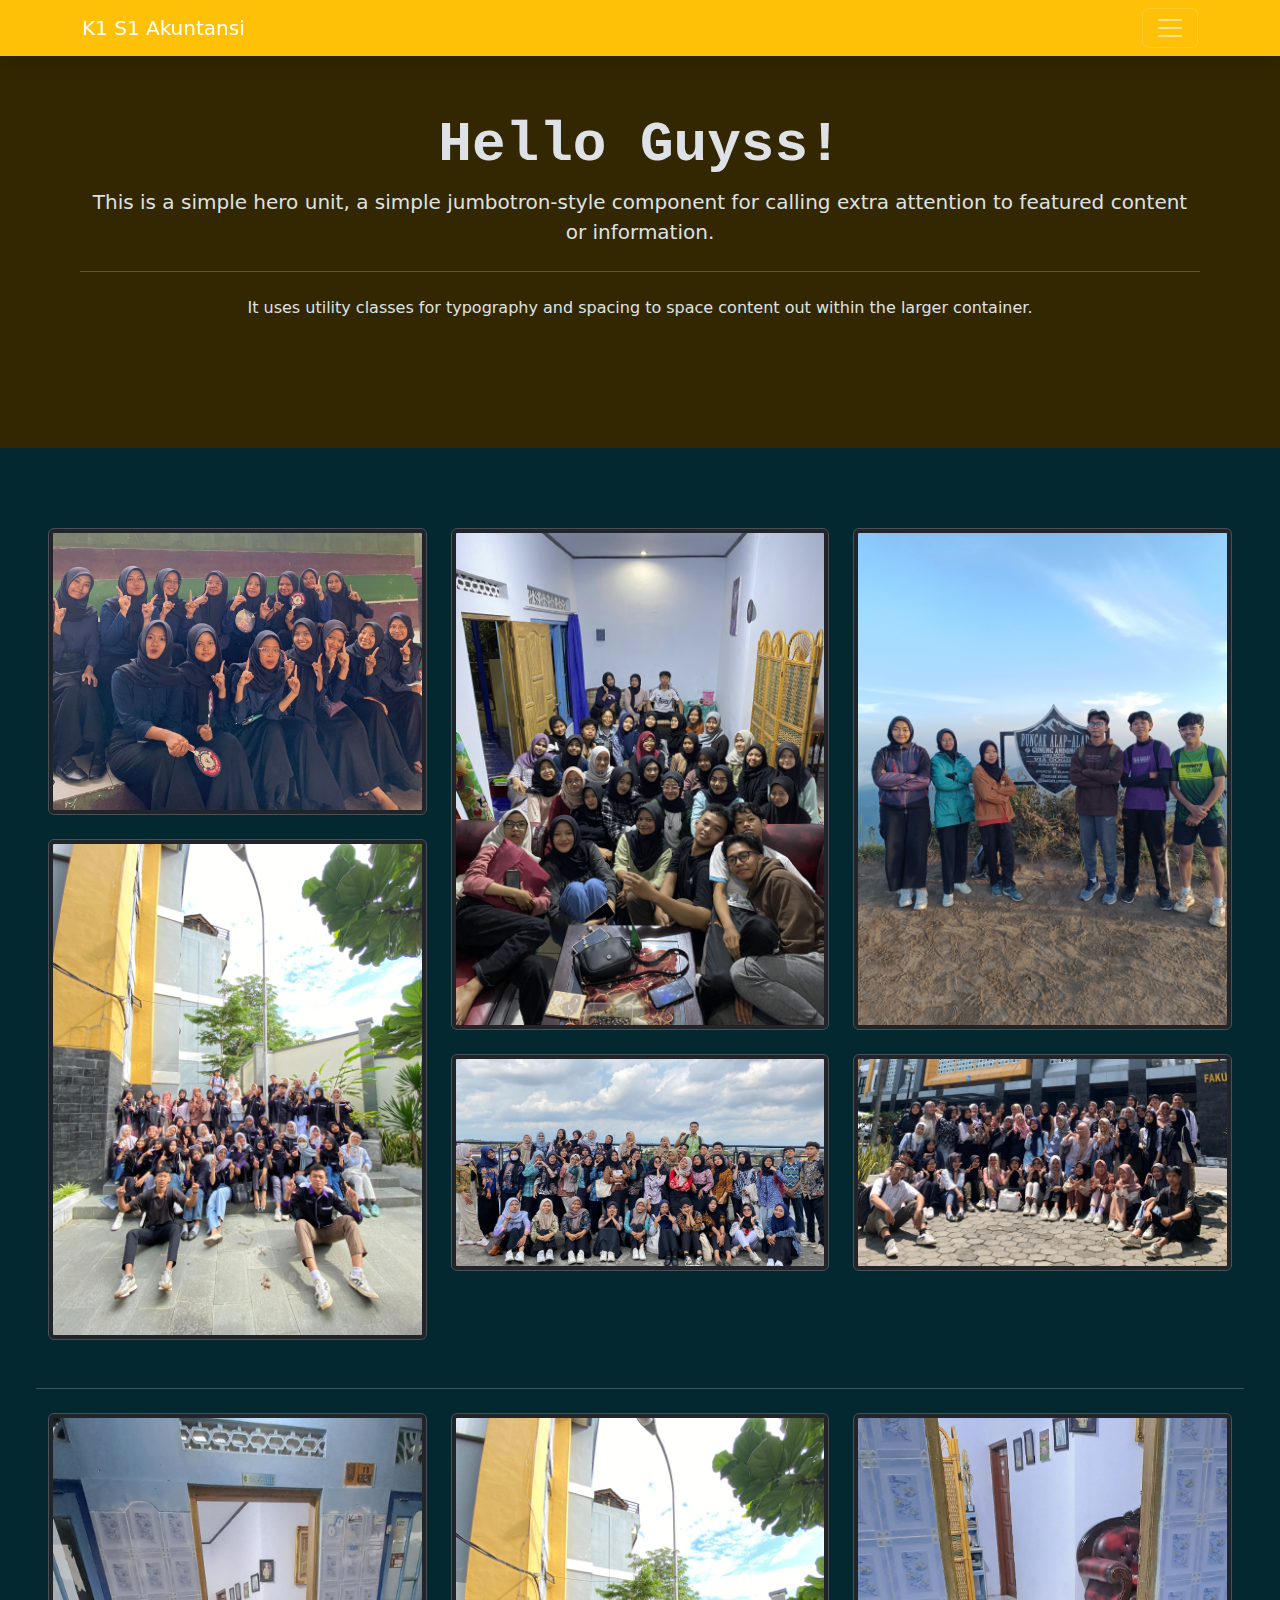
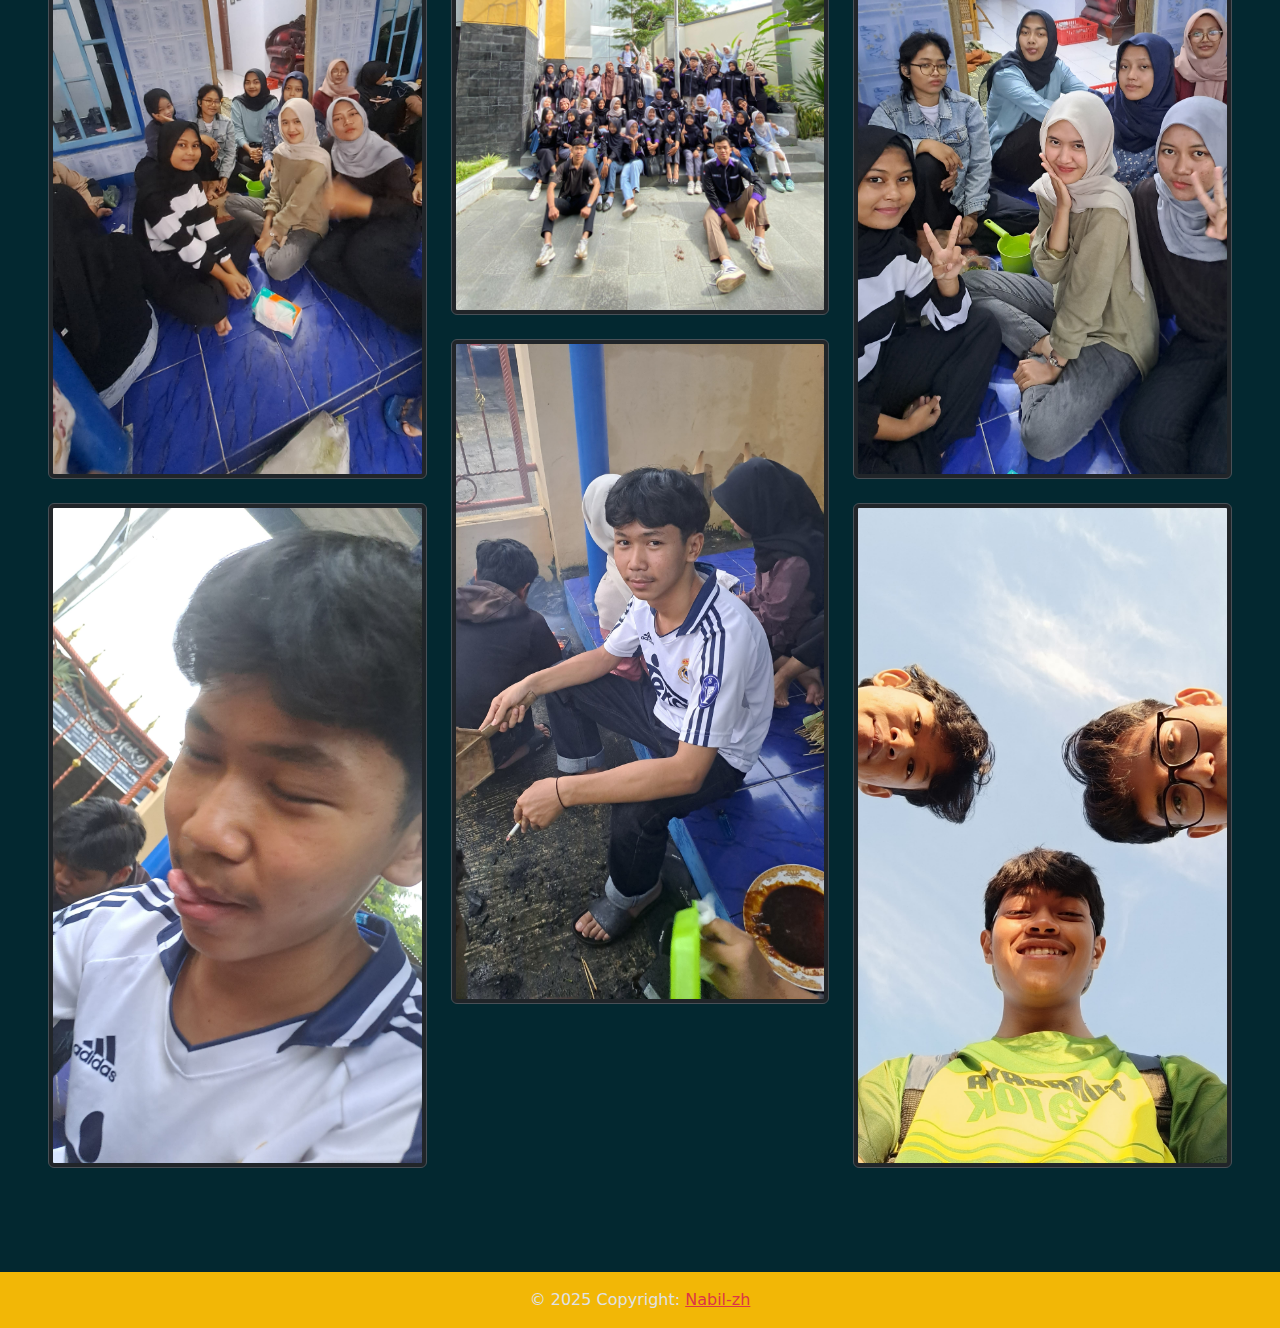
==== photo.html @ cfcad0f1 "Add files via upload" ====
<!doctype html>
<html lang="en">
  <head>
    <meta charset="utf-8">
    <meta name="viewport" content="width=device-width, initial-scale=1">
    <title>Bootstrap demo</title>
    <link href="https://cdn.jsdelivr.net/npm/bootstrap@5.3.3/dist/css/bootstrap.min.css" rel="stylesheet" integrity="sha384-QWTKZyjpPEjISv5WaRU9OFeRpok6YctnYmDr5pNlyT2bRjXh0JMhjY6hW+ALEwIH" crossorigin="anonymous">
    <link rel="stylesheet" href="photo.css">
</head>
  <body>



    <nav class="navbar bg-warning shadow fixed-top">
        <div class="container">
          <a class="navbar-brand" href="#">K1 S1 Akuntansi</a>
          <button class="navbar-toggler" type="button" data-bs-toggle="offcanvas" data-bs-target="#offcanvasNavbar" aria-controls="offcanvasNavbar" aria-label="Toggle navigation">
            <span class="navbar-toggler-icon"></span>
          </button>
          <div class="offcanvas offcanvas-end" tabindex="-1" id="offcanvasNavbar" aria-labelledby="offcanvasNavbarLabel">
            <div class="offcanvas-header bg-warning">
              <h5 class="offcanvas-title" id="offcanvasNavbarLabel">haloo !!</h5>
              <button type="button" class="btn-close" data-bs-dismiss="offcanvas" aria-label="Close"></button>
            </div>
            <div class="offcanvas-body bg-warning-subtle">
              <ul class="navbar-nav justify-content-end flex-grow-1 pe-3">
                <li class="nav-item">
                  <a class="nav-link active text-body-secondary fw-bold" aria-current="page" href="index.html">Back</a>
                </li>
              </ul>
            </div>
          </div>
        </div>
      </nav>


      <div class="jumbotron text-center bg-warning-subtle">
        <h1 class="display-4 font-monospace fw-bold ">Hello Guyss!</h1>
        <p class="lead">This is a simple hero unit, a simple jumbotron-style component for calling extra attention to featured content or information.</p>
        <hr class="my-4">
        <p>It uses utility classes for typography and spacing to space content out within the larger container.</p>
      </div>


<section id="photo" class="bg-info-subtle">


    <div class="row">
    <div class="col-lg-4 col-md-10 mb-3 mb-lg-0">
      <img
        src="K1/D3.jpeg"
        class="w-100 shadow-1-strong rounded mb-4 img-thumbnail"
        alt="Boat on Calm Water"
      />
  
      <img
        src="K1/A3.jpeg"
        class="w-100 shadow-1-strong rounded mb-4 img-thumbnail"
        alt="Wintry Mountain Landscape"
      />
    </div>
  
    <div class="col-lg-4 mb-4 mb-lg-0">
      <img
        src="K1/B4.jpeg"
        class="w-100 shadow-1-strong rounded mb-4 img-thumbnail"
        alt="Mountains in the Clouds"
      />
  
      <img
        src="K1/E6.jpeg"
        class="w-100 shadow-1-strong rounded mb-4 img-thumbnail"
        alt="Boat on Calm Water"
      />
    </div>
  

    <div class="col-lg-4 mb-4 mb-lg-0">
      <img
        src="K1/C12.jpeg"
        class="w-100 shadow-1-strong rounded mb-4 img-thumbnail"
        alt="Waves at Sea"
      />
  
      <img
        src="K1/E1.jpeg"
        class="w-100 shadow-1-strong rounded mb-4 img-thumbnail"
        alt="Yosemite National Park"
      />
    </div>

    <hr class="my-4">

    <div class="col-lg-4 mb-4 mb-lg-0">
        <img
          src="K1/B14.jpeg"
          class="w-100 shadow-1-strong rounded mb-4 img-thumbnail"
          alt="Waves at Sea"
        />
    
        <img
          src="K1/B19.jpeg"
          class="w-100 shadow-1-strong rounded mb-4 img-thumbnail"
          alt="Yosemite National Park"
        />
      </div>

      <div class="col-lg-4 mb-4 mb-lg-0">
        <img
          src="K1/A1.jpeg"
          class="w-100 shadow-1-strong rounded mb-4 img-thumbnail"
          alt="Waves at Sea"
        />
    
        <img
          src="K1/B7.jpeg"
          class="w-100 shadow-1-strong rounded mb-4 img-thumbnail"
          alt="Yosemite National Park"
        />
      </div>

      <div class="col-lg-4 mb-4 mb-lg-0">
        <img
          src="K1/B10.jpeg"
          class="w-100 shadow-1-strong rounded mb-4 img-thumbnail"
          alt="Waves at Sea"
        />
    
        <img
          src="K1/C7.jpeg"
          class="w-100 shadow-1-strong rounded mb-4 img-thumbnail"
          alt="Yosemite National Park"
        />
      </div>
  </div>
</section>

<footer class="bg-warning text-center text-lg-start">
    <!-- Copyright -->
    <div class="text-center p-3" style="background-color: rgba(0, 0, 0, 0.05);">
      © 2025 Copyright:
      <a class="text-danger" href="https://www.instagram.com/nabil.zhaf?igsh=YmRoZzR6bnZ6NnFy">Nabil-zh</a>
    </div>
    <!-- Copyright -->
  </footer>



    <script src="script.js"></script>
    <script src="https://cdn.jsdelivr.net/npm/bootstrap@5.3.3/dist/js/bootstrap.bundle.min.js" integrity="sha384-YvpcrYf0tY3lHB60NNkmXc5s9fDVZLESaAA55NDzOxhy9GkcIdslK1eN7N6jIeHz" crossorigin="anonymous"></script>
  </body>
</html>
---- photo.css ----
#photo {
    padding: 5rem 3rem;
}

.jumbotron {
    padding: 7rem 5rem;
}
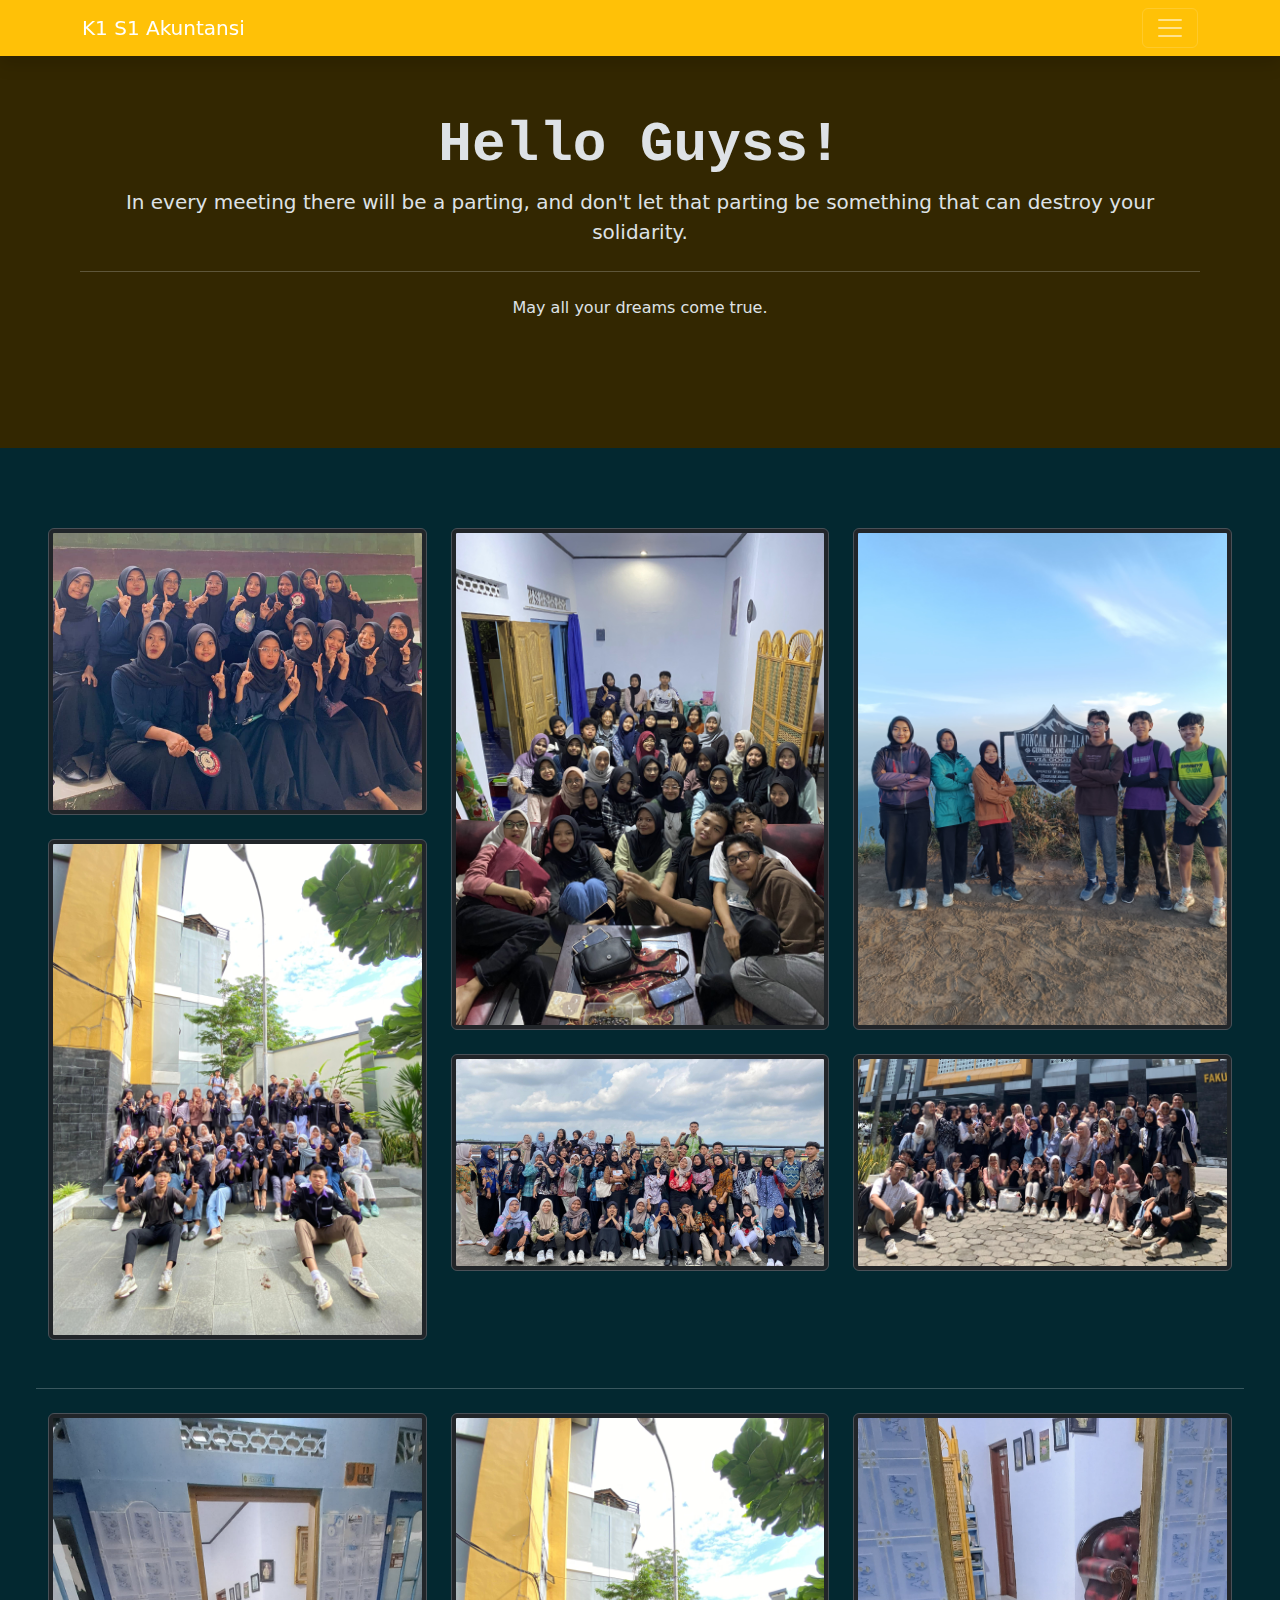
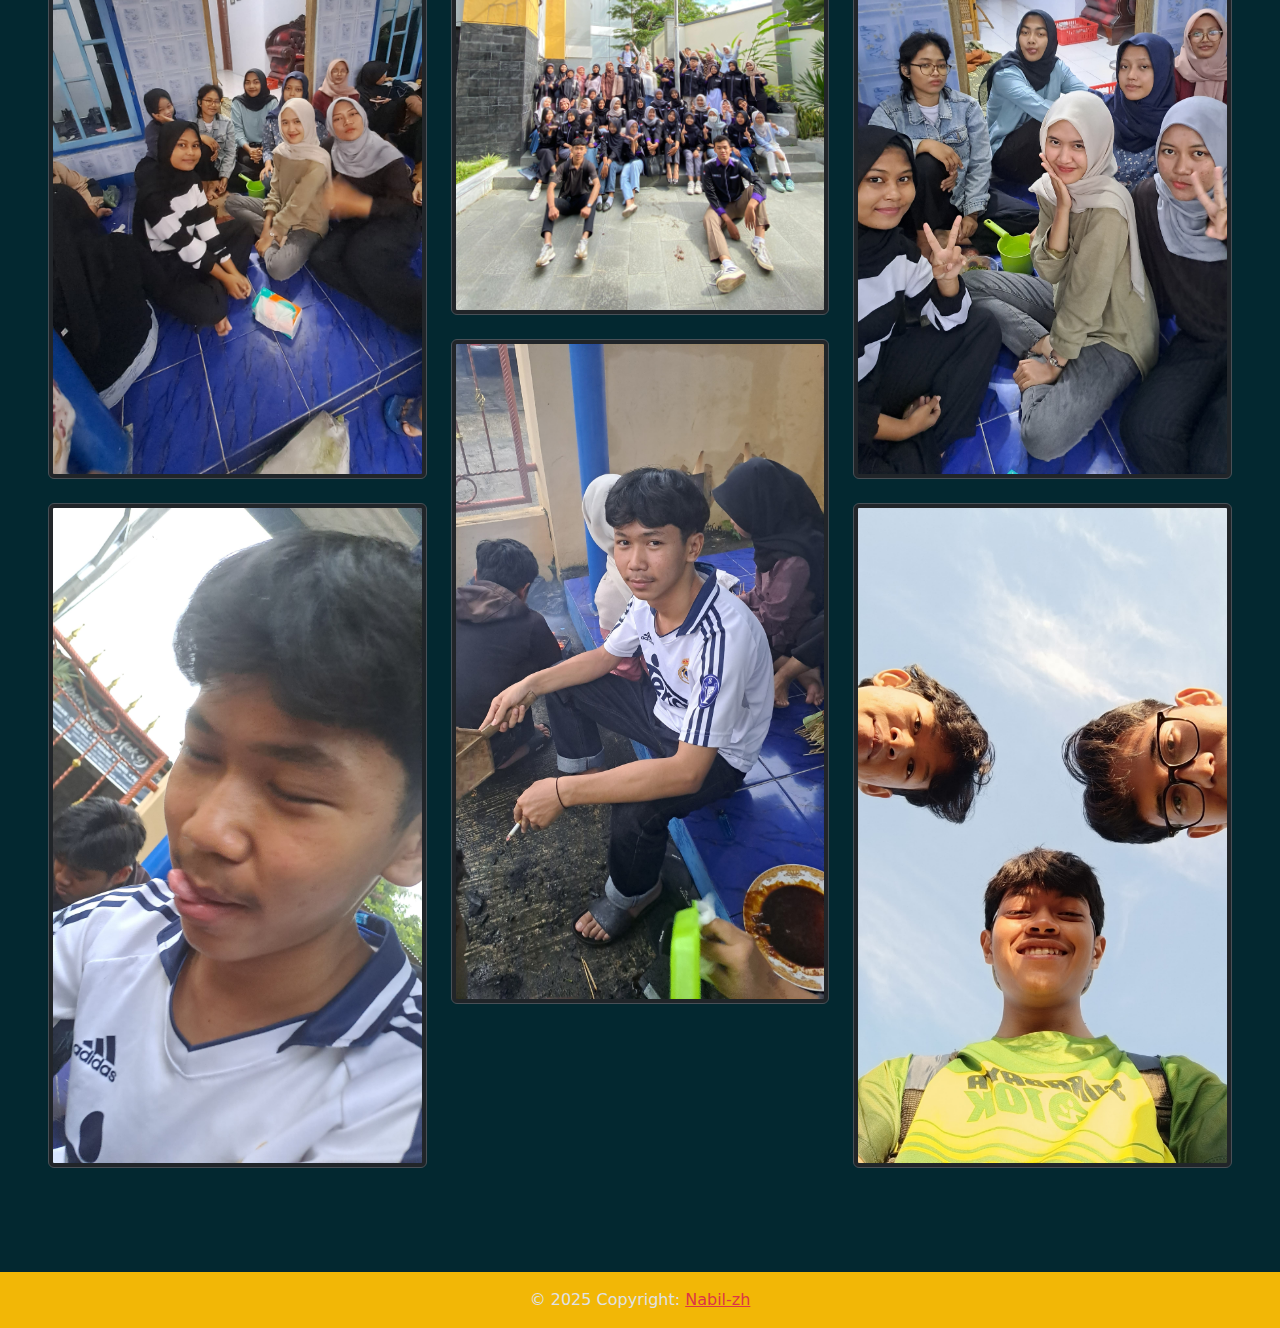
==== commit 165de0df: "Update photo.html" ====
--- a/photo.html
+++ b/photo.html
@@ -3,7 +3,7 @@
   <head>
     <meta charset="utf-8">
     <meta name="viewport" content="width=device-width, initial-scale=1">
-    <title>Bootstrap demo</title>
+    <title>K1 S1 Akuntansi-Photo</title>
     <link href="https://cdn.jsdelivr.net/npm/bootstrap@5.3.3/dist/css/bootstrap.min.css" rel="stylesheet" integrity="sha384-QWTKZyjpPEjISv5WaRU9OFeRpok6YctnYmDr5pNlyT2bRjXh0JMhjY6hW+ALEwIH" crossorigin="anonymous">
     <link rel="stylesheet" href="photo.css">
 </head>
@@ -36,9 +36,9 @@
 
       <div class="jumbotron text-center bg-warning-subtle">
         <h1 class="display-4 font-monospace fw-bold ">Hello Guyss!</h1>
-        <p class="lead">This is a simple hero unit, a simple jumbotron-style component for calling extra attention to featured content or information.</p>
+        <p class="lead">In every meeting there will be a parting, and don't let that parting be something that can destroy your solidarity.</p>
         <hr class="my-4">
-        <p>It uses utility classes for typography and spacing to space content out within the larger container.</p>
+        <p>May all your dreams come true.</p>
       </div>
 
 
@@ -149,4 +149,4 @@
     <script src="script.js"></script>
     <script src="https://cdn.jsdelivr.net/npm/bootstrap@5.3.3/dist/js/bootstrap.bundle.min.js" integrity="sha384-YvpcrYf0tY3lHB60NNkmXc5s9fDVZLESaAA55NDzOxhy9GkcIdslK1eN7N6jIeHz" crossorigin="anonymous"></script>
   </body>
-</html>+</html>
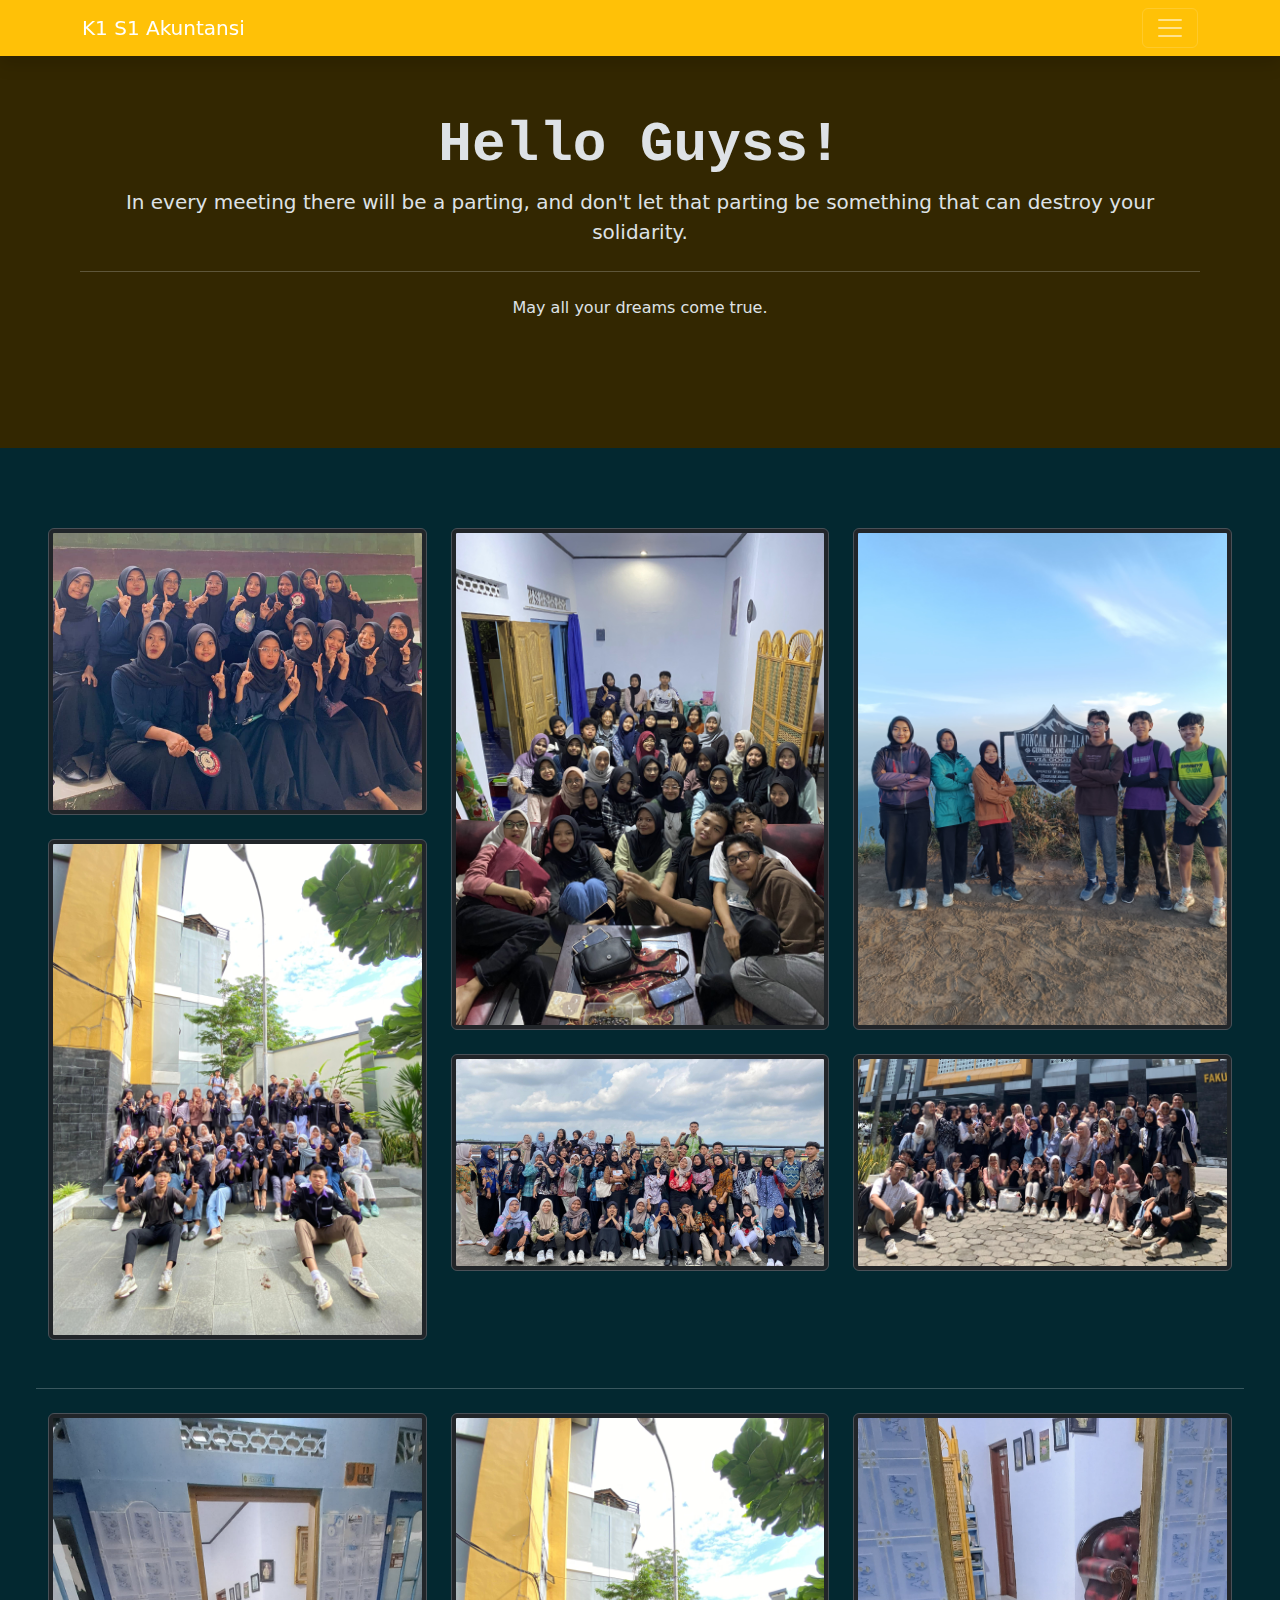
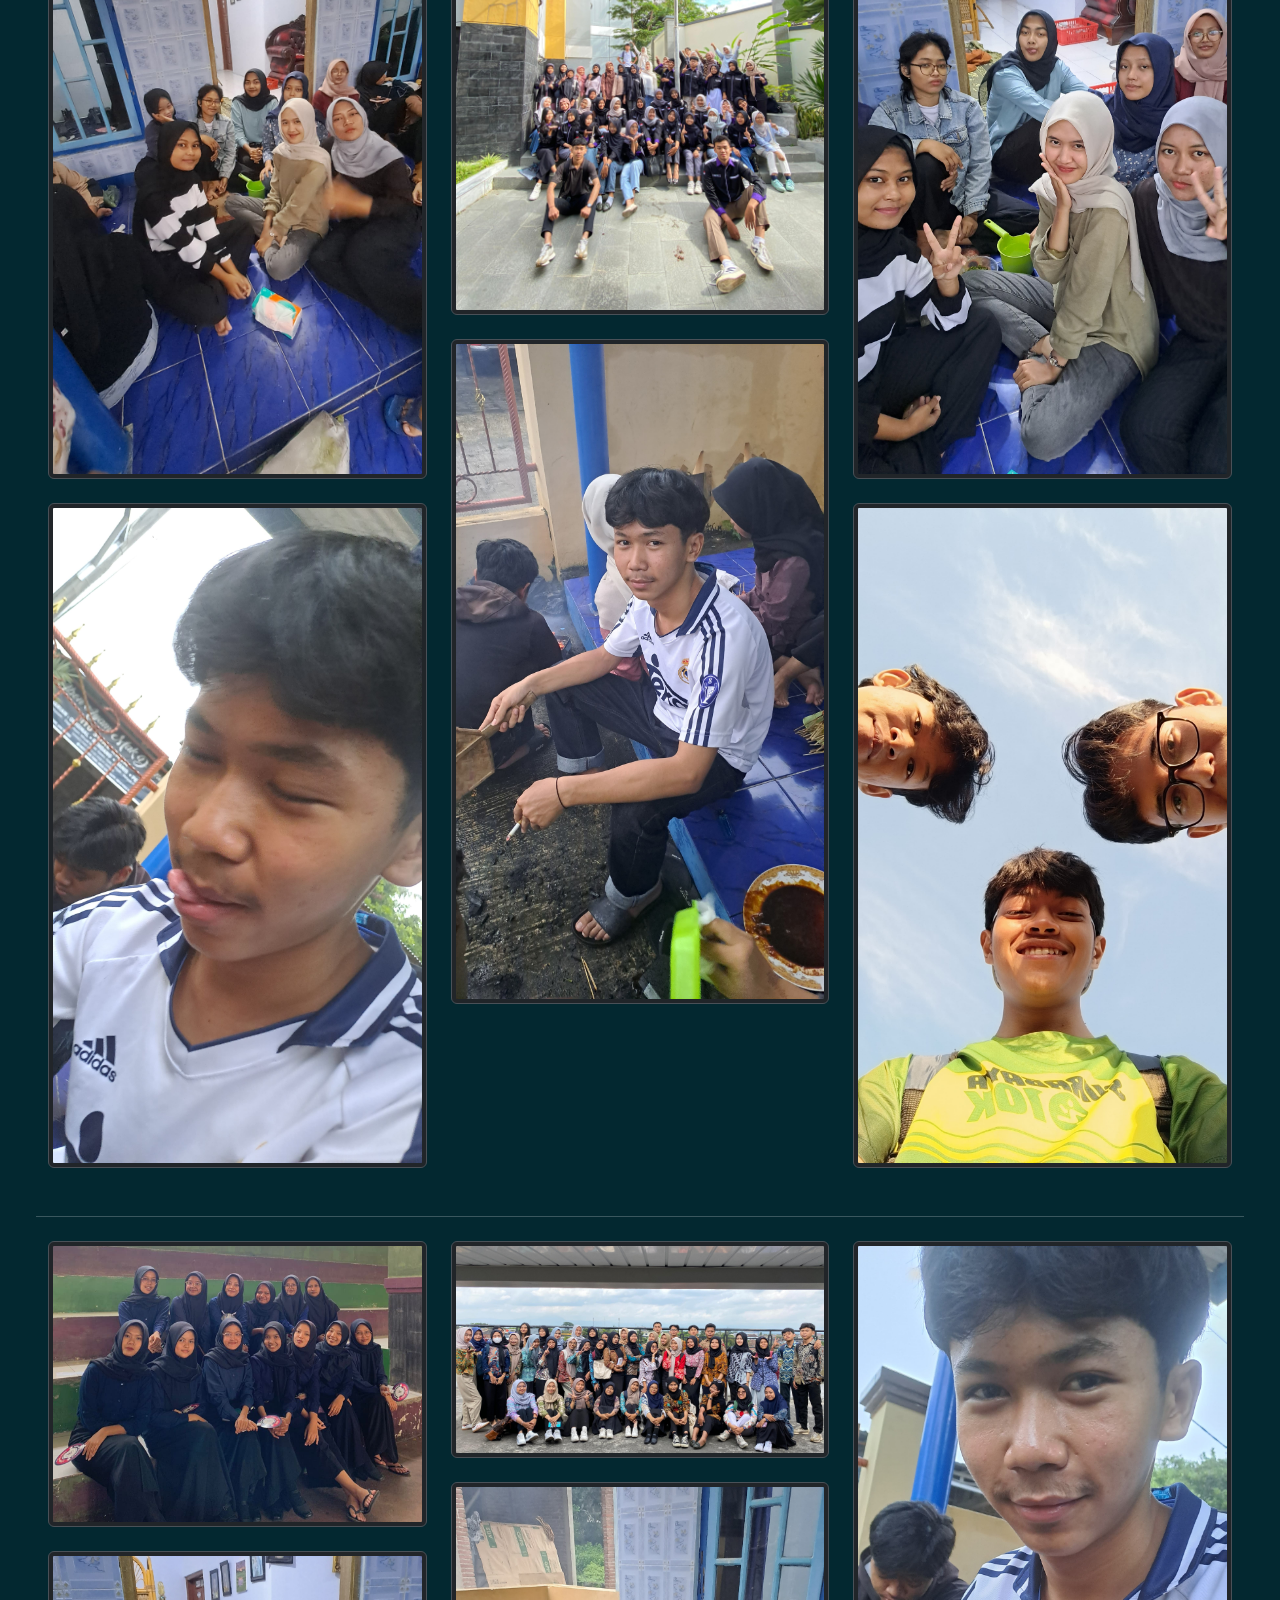
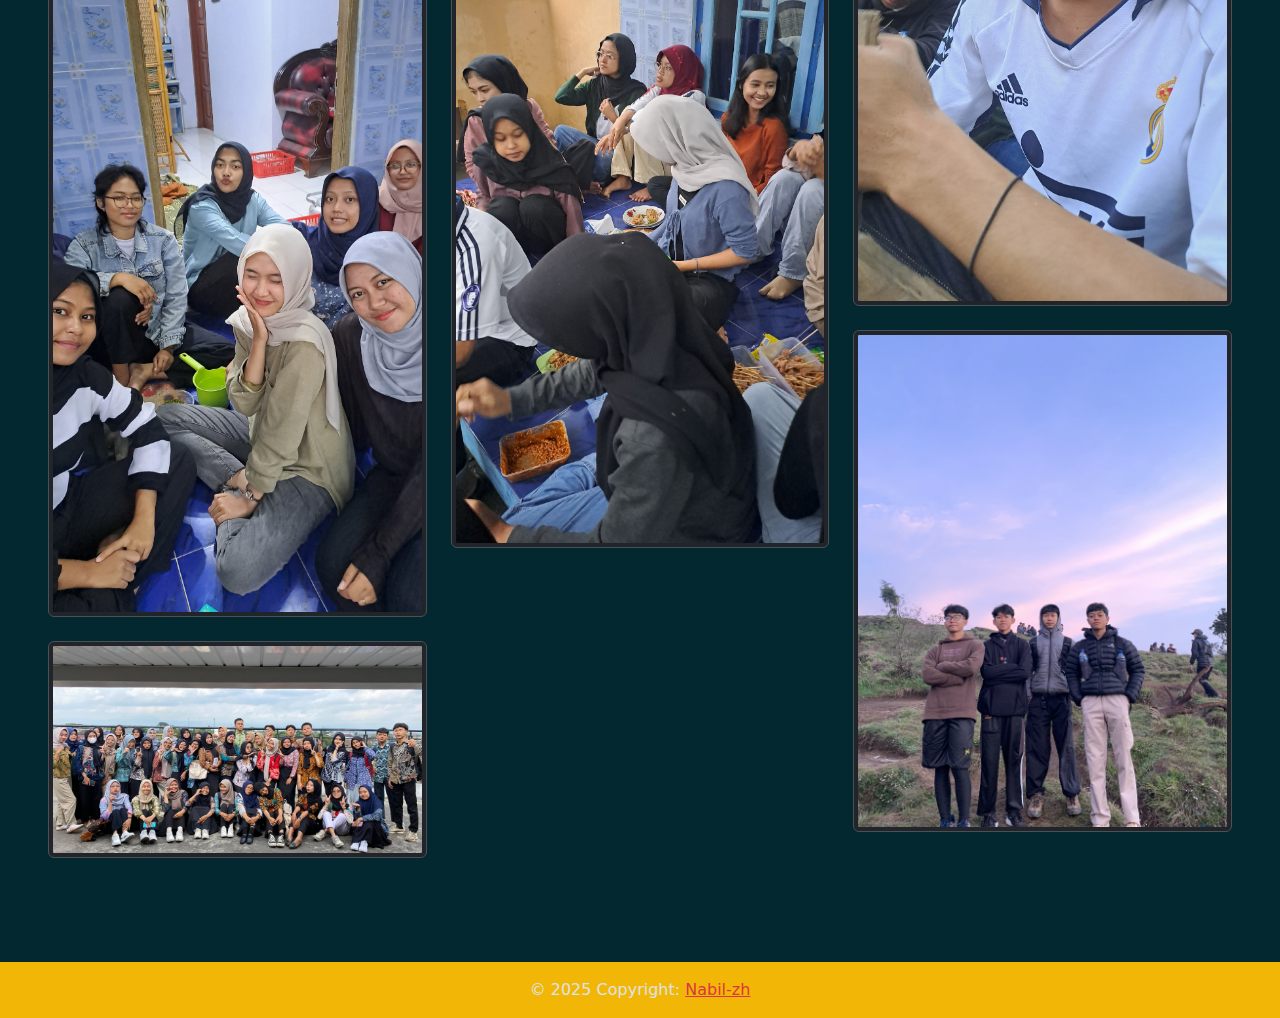
==== commit 62413aad: "Update photo.html" ====
--- a/photo.html
+++ b/photo.html
@@ -132,6 +132,56 @@
           alt="Yosemite National Park"
         />
       </div>
+
+      <hr class="my-4">
+
+      <div class="col-lg-4 mb-4 mb-lg-0">
+        <img
+          src="K1/D1.jpeg"
+          class="w-100 shadow-1-strong rounded mb-4 img-thumbnail"
+          alt="Waves at Sea"
+        />
+    
+        <img
+          src="K1/B12.jpeg"
+          class="w-100 shadow-1-strong rounded mb-4 img-thumbnail"
+          alt="Yosemite National Park"
+        />
+
+        <img
+        src="K1/E7.jpeg"
+        class="w-100 shadow-1-strong rounded mb-4 img-thumbnail"
+        alt="Yosemite National Park"
+      />
+      </div>
+
+      <div class="col-lg-4 mb-4 mb-lg-0">
+        <img
+          src="K1/E5.jpeg"
+          class="w-100 shadow-1-strong rounded mb-4 img-thumbnail"
+          alt="Waves at Sea"
+        />
+    
+        <img
+          src="K1/B17.jpeg"
+          class="w-100 shadow-1-strong rounded mb-4 img-thumbnail"
+          alt="Yosemite National Park"
+        />
+      </div>
+
+      <div class="col-lg-4 mb-4 mb-lg-0">
+        <img
+          src="K1/B18.jpeg"
+          class="w-100 shadow-1-strong rounded mb-4 img-thumbnail"
+          alt="Waves at Sea"
+        />
+    
+        <img
+          src="K1/C3.jpeg"
+          class="w-100 shadow-1-strong rounded mb-4 img-thumbnail"
+          alt="Yosemite National Park"
+        />
+      </div>
   </div>
 </section>
 
